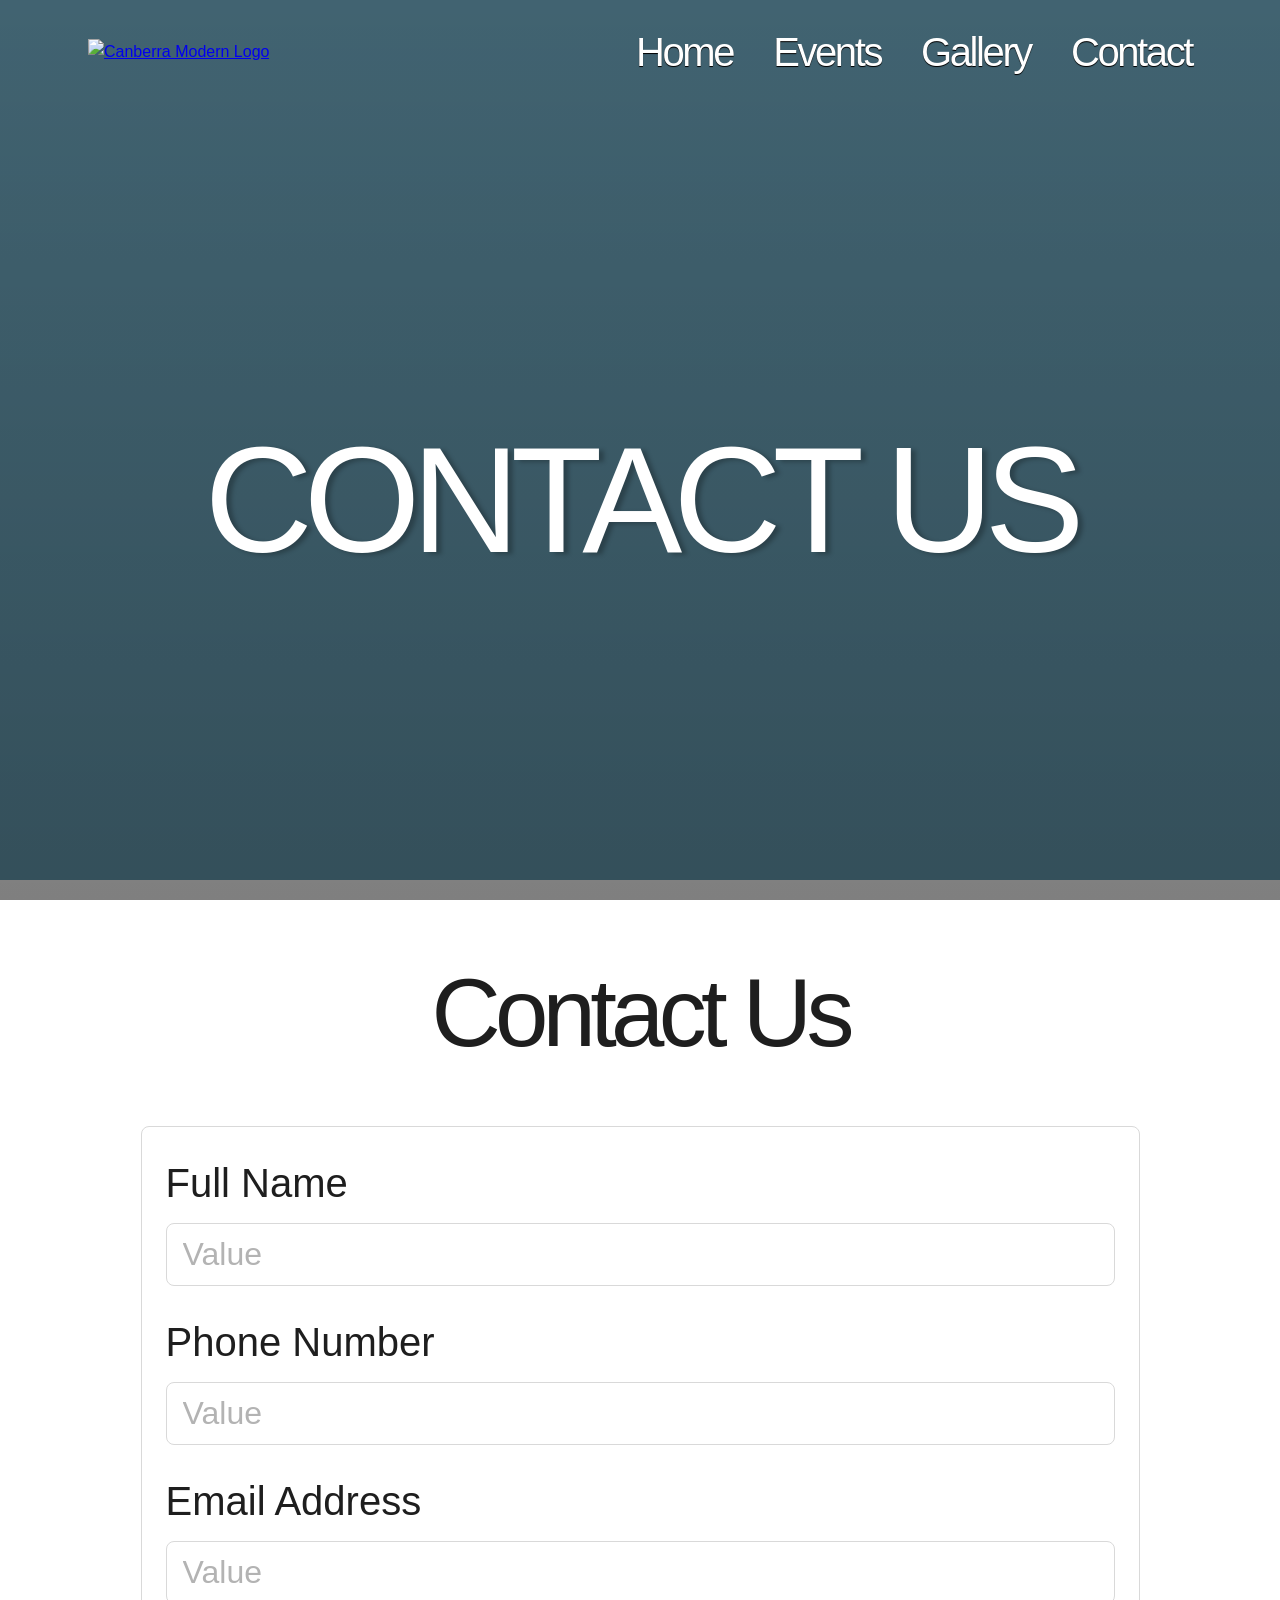
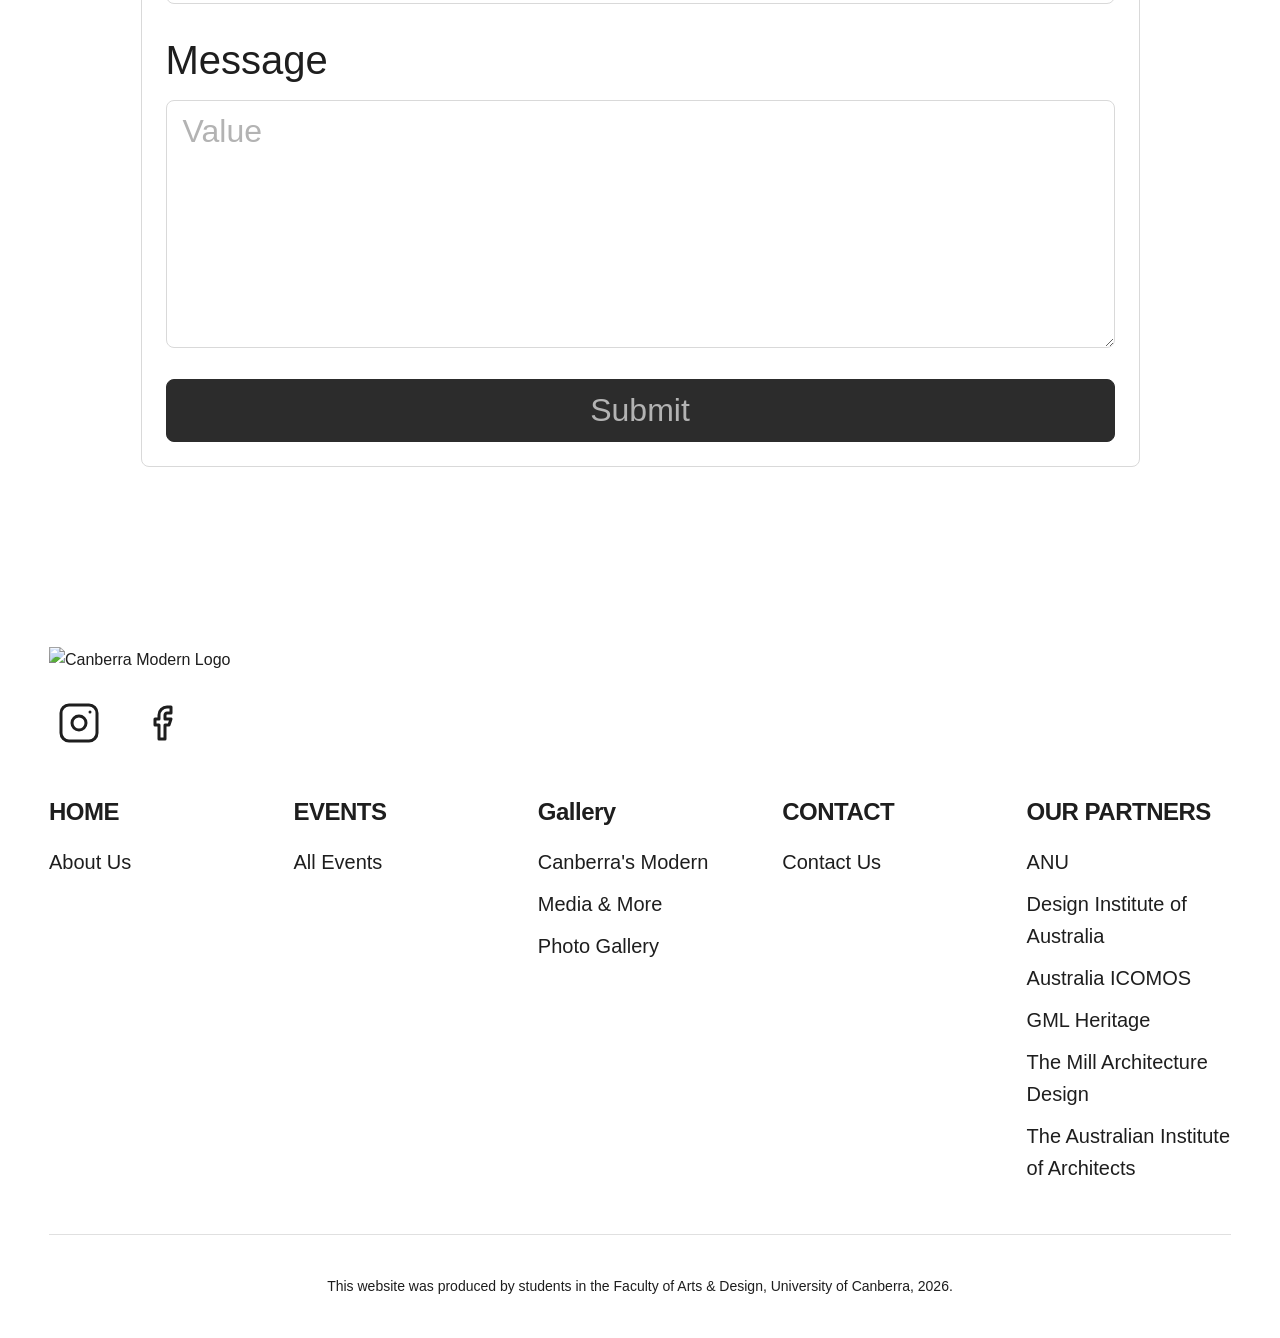
==== contact.html @ 2bf3761a "Update Canberra Modern" ====
<!DOCTYPE html>
<html lang="en">
<head>
    <meta charset="UTF-8">
    <meta name="viewport" content="width=device-width, initial-scale=1.0">
    <title>Contact Us - Canberra Modern</title>
    <link rel="stylesheet" href="contact-styles.css">
</head>
<body>
    <header>
    <a href="index.html">
    <img src="file:///Users/danicawidjaja/Desktop/University/logo.png" alt="Canberra Modern Logo">
</a>
<nav> 
    <ul>
        <li><a href="index.html">Home</a></li>
        <li><a href="events.html">Events</a></li>
        <li><a href="gallery.html">Gallery</a></li>
        <li><a href="contact.html">Contact</a></li>
    </ul>
</nav>
    </header>

    <section class="hero">
        <h1>CONTACT US</h1>
    </section>

    <section class="contact-section">
        <h1 class="section-title">Contact Us</h1>

        <form action="/submit-registration" method="post">
            <div class="form-group">
                <label for="fullname">Full Name</label>
                <input type="text" id="fullname" name="fullname" placeholder="Value" required>
            </div>

            <div class="form-group">
                <label for="phone">Phone Number</label>
                <input type="tel" id="phone" name="phone" placeholder="Value" required>
            </div>

            <div class="form-group">
                <label for="email">Email Address</label>
                <input type="email" id="email" name="email" placeholder="Value" required>
            </div>

            <div class="form-group">
                <label for="message">Message</label>
                <textarea id="message" name="message" rows="6" placeholder="Value" required></textarea>
            </div>

            <button type="submit">Submit</button>
        </form>
    </section>

    <footer>
        <div class="footer-logo">
            <img src="logo.png" alt="Canberra Modern Logo">
        </div>

        <div class="social-icons">
            <a href="https://www.instagram.com/canberra_modern/" target="_blank" aria-label="Instagram">
                <svg width="48" height="48" viewBox="0 0 48 48" fill="none">
                    <path d="M34 6H14C9.58172 6 6 9.58172 6 14V34C6 38.4183 9.58172 42 14 42H34C38.4183 42 42 38.4183 42 34V14C42 9.58172 38.4183 6 34 6Z" stroke="#1E1E1E" stroke-width="3" stroke-linecap="round" stroke-linejoin="round"/>
                    <path d="M24 31C27.866 31 31 27.866 31 24C31 20.134 27.866 17 24 17C20.134 17 17 20.134 17 24C17 27.866 20.134 31 24 31Z" stroke="#1E1E1E" stroke-width="3" stroke-linecap="round" stroke-linejoin="round"/>
                    <circle cx="35" cy="13" r="1.5" fill="#1E1E1E"/>
                </svg>
            </a>
            <a href="https://www.facebook.com/canberramodern/" target="_blank" aria-label="Facebook">
                <svg width="48" height="48" viewBox="0 0 48 48" fill="none">
                    <path d="M36 8H32C29.8783 8 27.8434 8.84285 26.3431 10.3431C24.8429 11.8434 24 13.8783 24 16V20H20V26H24V40H30V26H34L36 20H30V16C30 15.4696 30.2107 14.9609 30.5858 14.5858C30.9609 14.2107 31.4696 14 32 14H36V8Z" stroke="#1E1E1E" stroke-width="3" stroke-linecap="round" stroke-linejoin="round"/>
                </svg>
            </a>
        </div>

        <div class="footer-links">
            <section>
                <h3>HOME</h3>
                <a href="#about-us">About Us</a>
            </section>

            <section>
                <h3>EVENTS</h3>
                <a href="#all-events">All Events</a>
            </section>

         <section>
    <h3>Gallery</h3>
    <a href="gallery.html#canberra-modern">Canberra's Modern</a>
    <a href="gallery.html#media-more">Media & More</a>
    <a href="gallery.html#photo-gallery">Photo Gallery</a>
</section>
            <section>
                <h3>CONTACT</h3>
                <a href="#contact-us">Contact Us</a>
            </section>

            <section>
                <h3>OUR PARTNERS</h3>
                <a href="https://unihouse.anu.edu.au/" target="_blank">ANU</a>
                <a href="https://www.design.org.au/" target="_blank">Design Institute of Australia</a>
                <a href="https://australia.icomos.org/" target="_blank">Australia ICOMOS</a>
                <a href="https://gml.com.au/" target="_blank">GML Heritage</a>
                <a href="https://www.themilldesign.com.au/" target="_blank">The Mill Architecture Design</a>
                <a href="https://www.architecture.com.au/act-chapter" target="_blank">The Australian Institute of Architects</a>
            </section>
        </div>

        <p class="copyright">This website was produced by students in the Faculty of Arts & Design, University of Canberra, 2026.</p>
    </footer>
</body>
</html>
---- contact-styles.css ----
/* Reset and Base Styles */
* {
    margin: 0;
    padding: 0;
    box-sizing: border-box;
}

html {
    scroll-behavior: smooth;
}

body {
    font-family: -apple-system, BlinkMacSystemFont, 'Segoe UI', Roboto, 'Helvetica Neue', Arial, sans-serif;
    background: linear-gradient(180deg, rgba(0,0,0,0.2) 0%, rgba(0,0,0,0.3) 100%), #87CEEB;
    color: #1e1e1e;
    overflow-x: hidden;
    line-height: 1.6;
    min-height: 100vh;
}

/* Header Styling */
header {
    position: fixed;
    top: 0;
    left: 0;
    right: 0;
    z-index: 1000;
    display: flex;
    justify-content: space-between;
    align-items: center;
    padding: 20px 88px;
    background: transparent;
}

header img {
    width: 120px;
    height: 120px;
}

/* Navigation */
nav ul {
    list-style: none;
    display: flex;
    gap: 40px;
    align-items: center;
}

nav li {
    display: inline-block;
}

nav a {
    color: white;
    text-decoration: none;
    font-size: 40px;
    font-weight: 300;
    letter-spacing: -2.4px;
    text-shadow: 0px 1px 0.75px black;
    transition: opacity 0.3s ease;
}

nav a:hover {
    opacity: 0.8;
}

/* Hero Section */
.hero {
    position: relative;
    height: 100vh;
    min-height: 600px;
    background: linear-gradient(180deg, rgba(0,0,0,0.4) 0%, rgba(0,0,0,0.5) 100%),
                url('file:///Users/danicawidjaja/Desktop/University/Front-End%20Web/Site%20photos/events/rs=w_2320.webp') center/cover no-repeat;
    display: flex;
    align-items: center;
    justify-content: center;
    padding-top: 100px;
}

.hero h1 {
    font-size: 150px;
    line-height: 1;
    letter-spacing: -9px;
    color: white;
    text-shadow: 5px 2px 4.2px rgba(0,0,0,0.25);
    font-weight: 500;
    text-align: center;
}

/* Contact Section */
.contact-section {
    background: white;
    padding: 80px 88px 100px;
    margin-top: -20px;
}

.section-title {
    font-size: 96px;
    line-height: 1.1;
    letter-spacing: -5.76px;
    color: #1e1e1e;
    font-weight: 500;
    text-align: center;
    margin-bottom: 60px;
}

/* Form Styling */
form {
    max-width: 999px;
    margin: 0 auto;
    background: white;
    border: 1px solid #d9d9d9;
    border-radius: 8px;
    padding: 24px;
}

.form-group {
    margin-bottom: 24px;
}

.form-group label {
    display: block;
    font-size: 40px;
    font-weight: 300;
    color: #1e1e1e;
    margin-bottom: 8px;
}

.form-group input,
.form-group textarea {
    width: 100%;
    padding: 12px 16px;
    font-size: 32px;
    font-weight: 300;
    color: #1e1e1e;
    background: white;
    border: 1px solid #d9d9d9;
    border-radius: 8px;
    transition: border-color 0.3s ease;
    font-family: inherit;
}

.form-group input::placeholder,
.form-group textarea::placeholder {
    color: #b3b3b3;
}

.form-group input:focus,
.form-group textarea:focus {
    outline: none;
    border-color: #699de1;
}

.form-group textarea {
    resize: vertical;
    min-height: 120px;
}

form button {
    width: 100%;
    padding: 12px;
    font-size: 32px;
    font-weight: 300;
    color: #b3b3b3;
    background: #2c2c2c;
    border: 1px solid #2c2c2c;
    border-radius: 8px;
    cursor: pointer;
    transition: all 0.3s ease;
}

form button:hover {
    background: #1a1a1a;
    color: white;
    transform: translateY(-2px);
    box-shadow: 0 4px 8px rgba(0,0,0,0.2);
}

/* Footer Styling */
footer {
    background: white;
    padding: 80px 49px 40px;
    margin-top: 0;
    position: relative;
}

.footer-logo {
    margin-bottom: 20px;
}

.footer-logo img {
    width: 159px;
    height: auto;
}

.social-icons {
    display: flex;
    gap: 20px;
    margin-bottom: 40px;
}

.social-icons a {
    display: flex;
    align-items: center;
    justify-content: center;
    width: 60px;
    height: 60px;
    transition: opacity 0.3s ease;
}

.social-icons a:hover {
    opacity: 0.7;
}

.footer-links {
    display: grid;
    grid-template-columns: repeat(5, 1fr);
    gap: 40px;
    margin-bottom: 40px;
}

.footer-links section {
    display: flex;
    flex-direction: column;
}

.footer-links h3 {
    font-size: 24px;
    font-weight: 700;
    margin-bottom: 15px;
    color: #1e1e1e;
    letter-spacing: -0.5px;
}

.footer-links a {
    font-size: 20px;
    font-weight: 300;
    color: #1e1e1e;
    text-decoration: none;
    margin-bottom: 10px;
    transition: color 0.3s ease;
    display: inline-block;
}

.footer-links a:hover {
    color: #699de1;
}

.copyright {
    font-size: 14px;
    font-weight: 300;
    text-align: center;
    color: #1e1e1e;
    padding-top: 40px;
    border-top: 1px solid #e0e0e0;
}

/* Responsive Design - Tablet */
@media screen and (max-width: 1200px) {
    header {
        padding: 20px 40px;
    }

    nav a {
        font-size: 32px;
    }

    .hero h1 {
        font-size: 100px;
        letter-spacing: -6px;
    }

    .contact-section {
        padding: 60px 40px 80px;
    }

    .section-title {
        font-size: 70px;
        letter-spacing: -4.2px;
        margin-bottom: 50px;
    }

    .form-group label {
        font-size: 32px;
    }

    .form-group input,
    .form-group textarea {
        font-size: 24px;
    }

    form button {
        font-size: 24px;
    }

    .footer-links {
        grid-template-columns: repeat(3, 1fr);
    }
}

/* Responsive Design - Mobile Landscape */
@media screen and (max-width: 900px) {
    header {
        flex-direction: column;
        position: relative;
        padding: 20px;
        background: rgba(255, 255, 255, 0.95);
    }

    header img {
        width: 120px;
        margin-bottom: 20px;
    }

    nav ul {
        flex-wrap: wrap;
        gap: 20px;
        justify-content: center;
    }

    nav a {
        font-size: 24px;
        color: #1e1e1e;
        text-shadow: none;
    }

    .hero {
        min-height: 500px;
    }

    .hero h1 {
        font-size: 70px;
        letter-spacing: -4px;
        padding: 0 20px;
    }

    .contact-section {
        padding: 50px 20px 60px;
    }

    .section-title {
        font-size: 50px;
        letter-spacing: -3px;
        margin-bottom: 40px;
    }

    form {
        padding: 20px;
    }

    .form-group label {
        font-size: 24px;
    }

    .form-group input,
    .form-group textarea {
        font-size: 18px;
        padding: 10px 14px;
    }

    form button {
        font-size: 20px;
    }

    .footer-links {
        grid-template-columns: repeat(2, 1fr);
        gap: 30px;
    }

    .footer-links h3 {
        font-size: 20px;
    }

    .footer-links a {
        font-size: 16px;
    }
}

/* Responsive Design - Mobile Portrait */
@media screen and (max-width: 600px) {
    header img {
        width: 100px;
    }

    nav ul {
        flex-direction: column;
        gap: 15px;
    }

    nav a {
        font-size: 20px;
    }

    .hero {
        min-height: 400px;
    }

    .hero h1 {
        font-size: 50px;
        letter-spacing: -2px;
    }

    .contact-section {
        padding: 40px 20px 50px;
    }

    .section-title {
        font-size: 40px;
        letter-spacing: -2.4px;
        margin-bottom: 30px;
    }

    form {
        padding: 16px;
    }

    .form-group {
        margin-bottom: 20px;
    }

    .form-group label {
        font-size: 20px;
    }

    .form-group input,
    .form-group textarea {
        font-size: 16px;
        padding: 10px 12px;
    }

    form button {
        font-size: 18px;
    }

    .footer-logo img {
        width: 120px;
    }

    .social-icons a {
        width: 48px;
        height: 48px;
    }

    .social-icons svg {
        width: 36px;
        height: 36px;
    }

    .footer-links {
        grid-template-columns: 1fr;
        gap: 25px;
    }

    .copyright {
        font-size: 12px;
    }
}

/* Extra Small Devices */
@media screen and (max-width: 400px) {
    .hero h1 {
        font-size: 36px;
        letter-spacing: -1.8px;
    }

    .section-title {
        font-size: 32px;
        letter-spacing: -1.92px;
    }

    .form-group label {
        font-size: 18px;
    }

    .form-group input,
    .form-group textarea {
        font-size: 14px;
    }

    form button {
        font-size: 16px;
    }
}
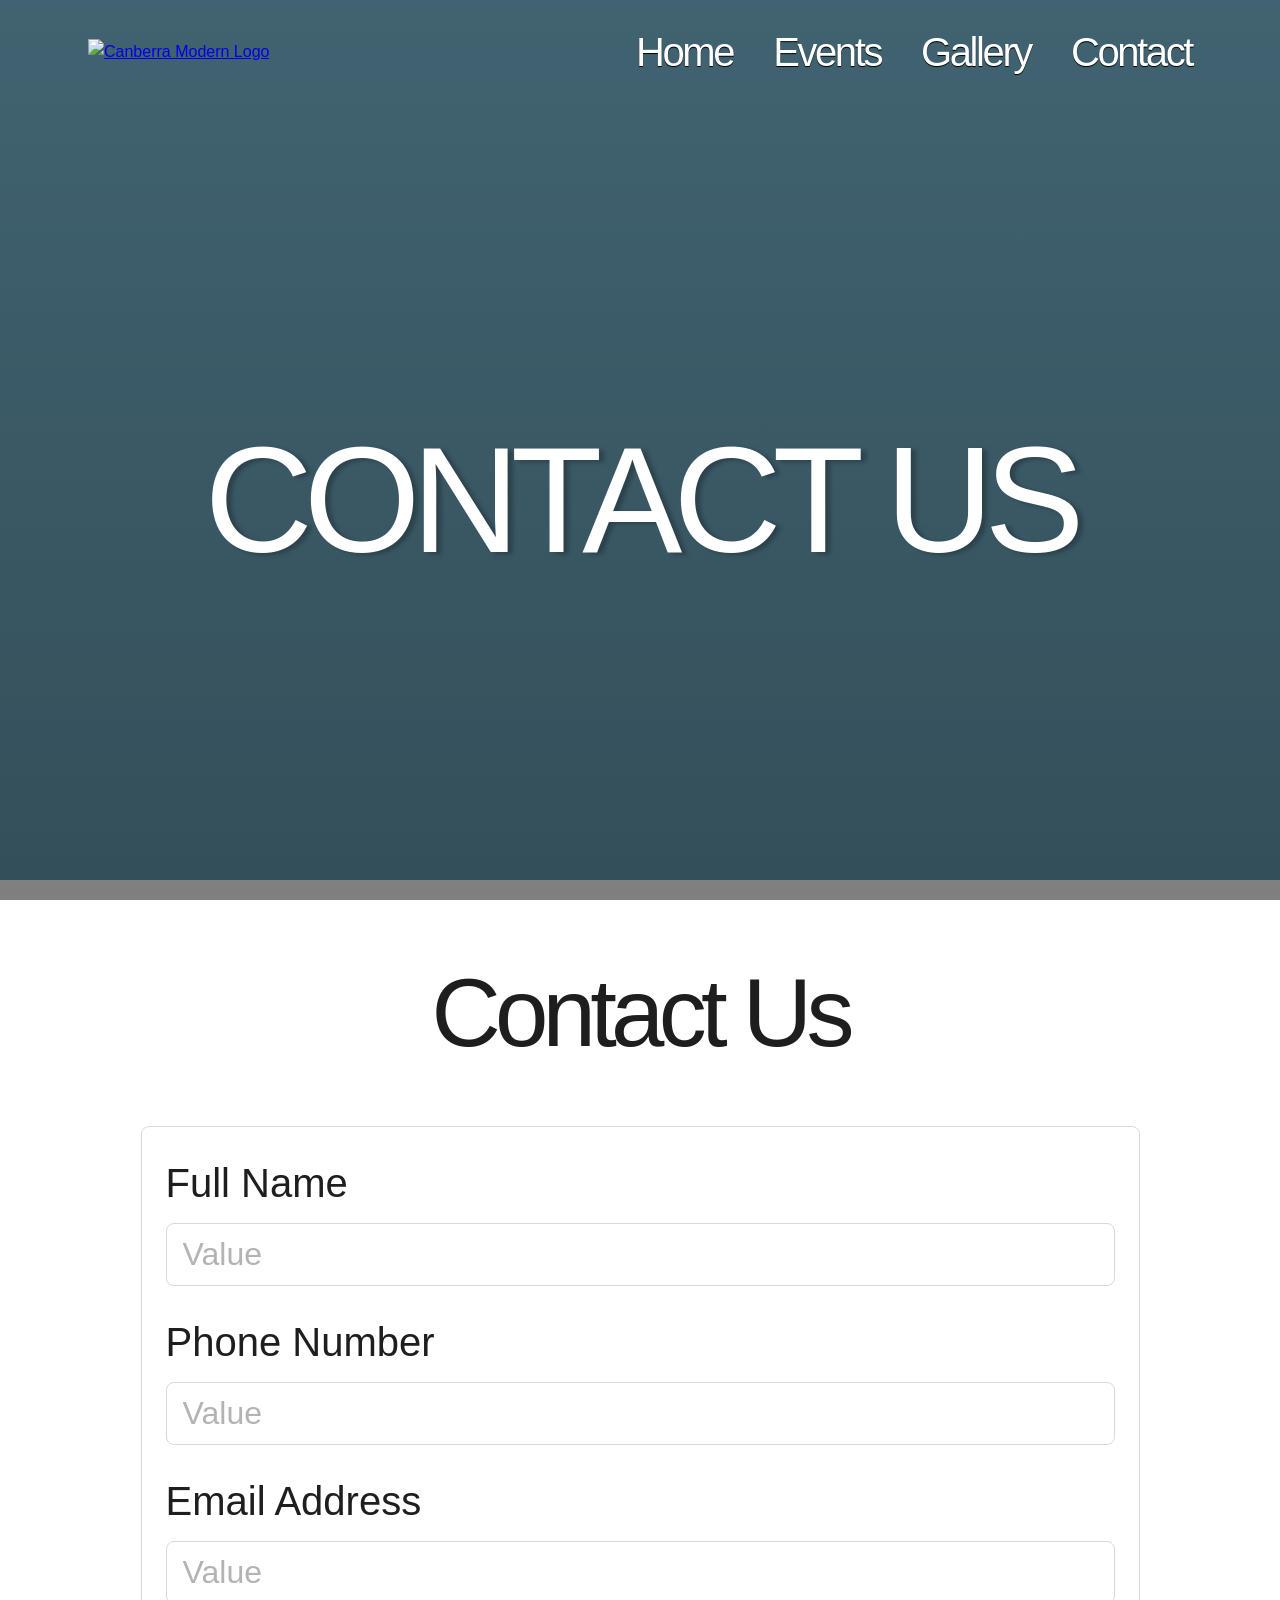
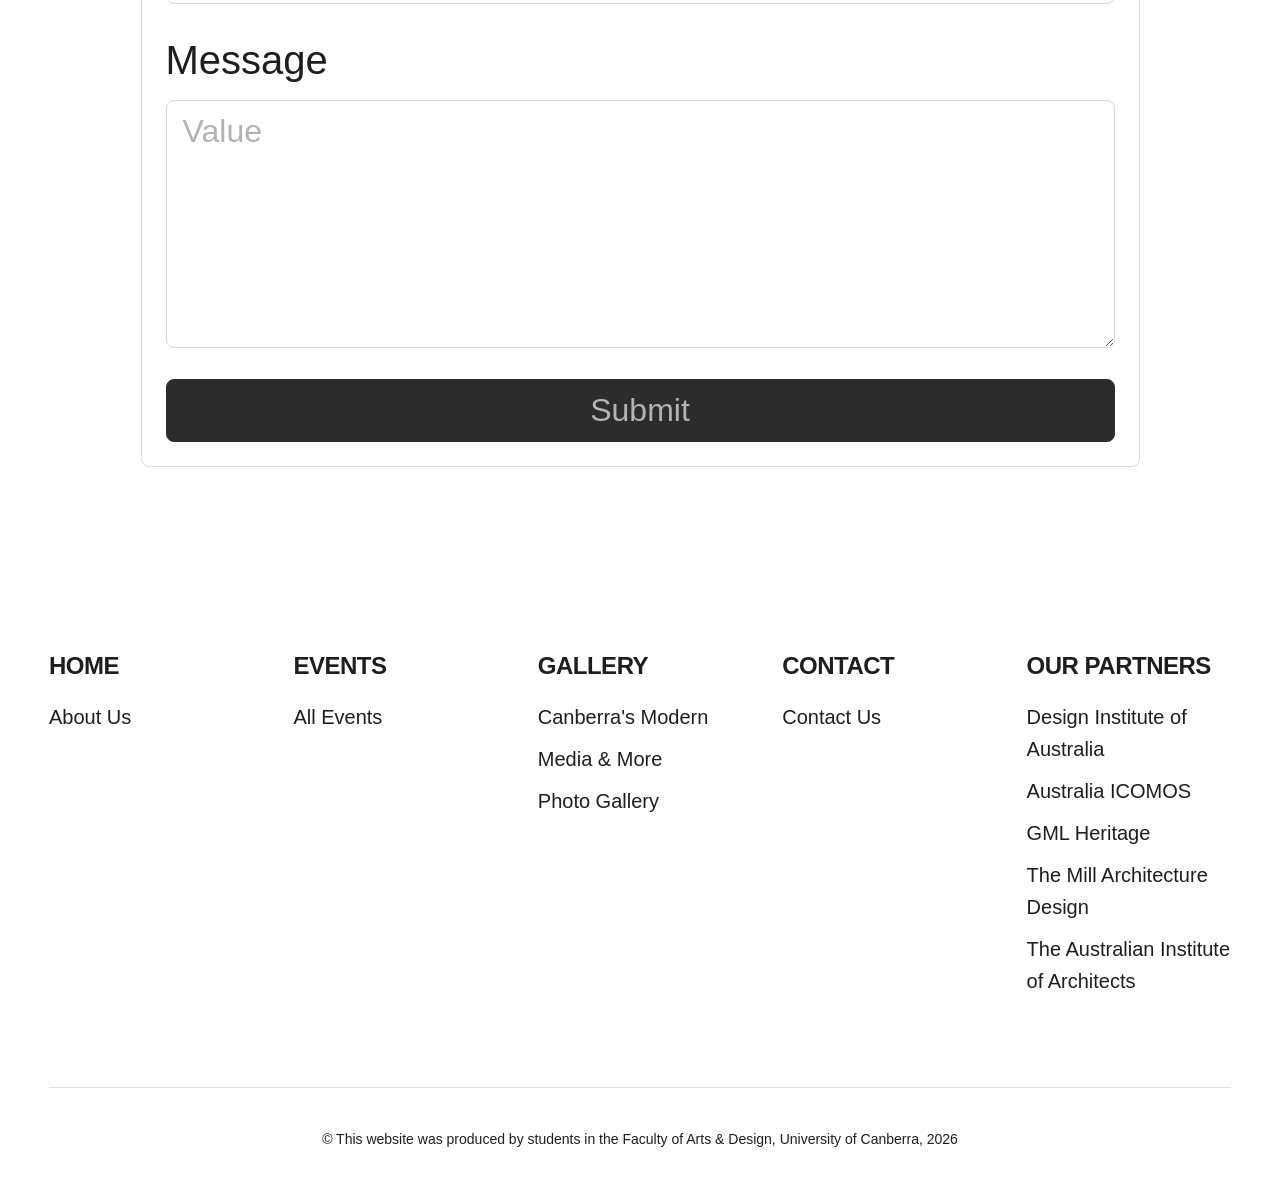
==== commit 49334090: "Editing Code Combining css." ====
--- a/contact.html
+++ b/contact.html
@@ -6,7 +6,7 @@
     <title>Contact Us - Canberra Modern</title>
     <link rel="stylesheet" href="contact-styles.css">
 </head>
-<body>
+<body id="contact">
     <header>
     <a href="index.html">
     <img src="file:///Users/danicawidjaja/Desktop/University/logo.png" alt="Canberra Modern Logo">
@@ -29,7 +29,7 @@
         <h1 class="section-title">Contact Us</h1>
 
         <form action="/submit-registration" method="post">
-            <div class="form-group">
+              <div class="form-group">
                 <label for="fullname">Full Name</label>
                 <input type="text" id="fullname" name="fullname" placeholder="Value" required>
             </div>
@@ -53,60 +53,41 @@
         </form>
     </section>
 
-    <footer>
-        <div class="footer-logo">
-            <img src="logo.png" alt="Canberra Modern Logo">
-        </div>
+         <footer>
+    <section>
+        <h3>HOME</h3>
+        <a href="#about">About Us</a>
+    </section>
 
-        <div class="social-icons">
-            <a href="https://www.instagram.com/canberra_modern/" target="_blank" aria-label="Instagram">
-                <svg width="48" height="48" viewBox="0 0 48 48" fill="none">
-                    <path d="M34 6H14C9.58172 6 6 9.58172 6 14V34C6 38.4183 9.58172 42 14 42H34C38.4183 42 42 38.4183 42 34V14C42 9.58172 38.4183 6 34 6Z" stroke="#1E1E1E" stroke-width="3" stroke-linecap="round" stroke-linejoin="round"/>
-                    <path d="M24 31C27.866 31 31 27.866 31 24C31 20.134 27.866 17 24 17C20.134 17 17 20.134 17 24C17 27.866 20.134 31 24 31Z" stroke="#1E1E1E" stroke-width="3" stroke-linecap="round" stroke-linejoin="round"/>
-                    <circle cx="35" cy="13" r="1.5" fill="#1E1E1E"/>
-                </svg>
-            </a>
-            <a href="https://www.facebook.com/canberramodern/" target="_blank" aria-label="Facebook">
-                <svg width="48" height="48" viewBox="0 0 48 48" fill="none">
-                    <path d="M36 8H32C29.8783 8 27.8434 8.84285 26.3431 10.3431C24.8429 11.8434 24 13.8783 24 16V20H20V26H24V40H30V26H34L36 20H30V16C30 15.4696 30.2107 14.9609 30.5858 14.5858C30.9609 14.2107 31.4696 14 32 14H36V8Z" stroke="#1E1E1E" stroke-width="3" stroke-linecap="round" stroke-linejoin="round"/>
-                </svg>
-            </a>
-        </div>
+    <section>
+        <h3>EVENTS</h3>
+        <a href="events.html">All Events</a>
+    </section>
 
-        <div class="footer-links">
-            <section>
-                <h3>HOME</h3>
-                <a href="#about-us">About Us</a>
-            </section>
-
-            <section>
-                <h3>EVENTS</h3>
-                <a href="#all-events">All Events</a>
-            </section>
-
-         <section>
-    <h3>Gallery</h3>
+<section>
+    <h3>GALLERY</h3>
     <a href="gallery.html#canberra-modern">Canberra's Modern</a>
     <a href="gallery.html#media-more">Media & More</a>
     <a href="gallery.html#photo-gallery">Photo Gallery</a>
 </section>
-            <section>
-                <h3>CONTACT</h3>
-                <a href="#contact-us">Contact Us</a>
-            </section>
 
-            <section>
-                <h3>OUR PARTNERS</h3>
-                <a href="https://unihouse.anu.edu.au/" target="_blank">ANU</a>
-                <a href="https://www.design.org.au/" target="_blank">Design Institute of Australia</a>
-                <a href="https://australia.icomos.org/" target="_blank">Australia ICOMOS</a>
-                <a href="https://gml.com.au/" target="_blank">GML Heritage</a>
-                <a href="https://www.themilldesign.com.au/" target="_blank">The Mill Architecture Design</a>
-                <a href="https://www.architecture.com.au/act-chapter" target="_blank">The Australian Institute of Architects</a>
-            </section>
-        </div>
 
-        <p class="copyright">This website was produced by students in the Faculty of Arts & Design, University of Canberra, 2026.</p>
+<section>
+    <h3>CONTACT</h3>
+    <a href="contact.html">Contact Us</a>
+</section>
+
+        <section>
+            <h3>OUR PARTNERS</h3>
+            <a href="https://www.design.org.au/" target="_blank">Design Institute of Australia</a>
+            <a href="https://australia.icomos.org/" target="_blank">Australia ICOMOS</a>
+            <a href="https://gml.com.au/" target="_blank">GML Heritage</a>
+            <a href="https://www.themilldesign.com.au/" target="_blank">The Mill Architecture Design</a>
+            <a href="https://www.architecture.com.au/act-chapter" target="_blank">The Australian Institute of Architects</a>
+        </section>
+        
+
+        <p>&copy; This website was produced by students in the Faculty of Arts & Design, University of Canberra, 2026</p>
     </footer>
 </body>
 </html>
--- a/contact-styles.css
+++ b/contact-styles.css
@@ -180,50 +180,18 @@
     background: white;
     padding: 80px 49px 40px;
     margin-top: 0;
-    position: relative;
-}
-
-.footer-logo {
-    margin-bottom: 20px;
-}
-
-.footer-logo img {
-    width: 159px;
-    height: auto;
-}
-
-.social-icons {
-    display: flex;
-    gap: 20px;
-    margin-bottom: 40px;
-}
-
-.social-icons a {
-    display: flex;
-    align-items: center;
-    justify-content: center;
-    width: 60px;
-    height: 60px;
-    transition: opacity 0.3s ease;
-}
-
-.social-icons a:hover {
-    opacity: 0.7;
-}
-
-.footer-links {
     display: grid;
     grid-template-columns: repeat(5, 1fr);
     gap: 40px;
-    margin-bottom: 40px;
-}
-
-.footer-links section {
+    position: relative;
+}
+
+footer section {
     display: flex;
     flex-direction: column;
 }
 
-.footer-links h3 {
+footer h3 {
     font-size: 24px;
     font-weight: 700;
     margin-bottom: 15px;
@@ -231,7 +199,7 @@
     letter-spacing: -0.5px;
 }
 
-.footer-links a {
+footer a {
     font-size: 20px;
     font-weight: 300;
     color: #1e1e1e;
@@ -241,61 +209,22 @@
     display: inline-block;
 }
 
-.footer-links a:hover {
+footer a:hover {
     color: #699de1;
 }
 
-.copyright {
+footer > p {
+    grid-column: 1 / -1;
     font-size: 14px;
     font-weight: 300;
     text-align: center;
     color: #1e1e1e;
+    margin-top: 40px;
     padding-top: 40px;
     border-top: 1px solid #e0e0e0;
 }
 
-/* Responsive Design - Tablet */
-@media screen and (max-width: 1200px) {
-    header {
-        padding: 20px 40px;
-    }
-
-    nav a {
-        font-size: 32px;
-    }
-
-    .hero h1 {
-        font-size: 100px;
-        letter-spacing: -6px;
-    }
-
-    .contact-section {
-        padding: 60px 40px 80px;
-    }
-
-    .section-title {
-        font-size: 70px;
-        letter-spacing: -4.2px;
-        margin-bottom: 50px;
-    }
-
-    .form-group label {
-        font-size: 32px;
-    }
-
-    .form-group input,
-    .form-group textarea {
-        font-size: 24px;
-    }
-
-    form button {
-        font-size: 24px;
-    }
-
-    .footer-links {
-        grid-template-columns: repeat(3, 1fr);
-    }
-}
+
 
 /* Responsive Design - Mobile Landscape */
 @media screen and (max-width: 900px) {
@@ -324,53 +253,77 @@
     }
 
     .hero {
-        min-height: 500px;
+        padding: 0 20px;
+        min-height: 80vh;
     }
 
     .hero h1 {
         font-size: 70px;
         letter-spacing: -4px;
-        padding: 0 20px;
-    }
-
-    .contact-section {
-        padding: 50px 20px 60px;
-    }
-
-    .section-title {
-        font-size: 50px;
+    }
+
+    .whats-on-button {
+        font-size: 16px;
+        padding: 8px 20px;
+    }
+
+    .about-section {
+        padding: 50px 20px;
+    }
+
+    .about-section h1 {
+        font-size: 60px;
         letter-spacing: -3px;
         margin-bottom: 40px;
     }
 
-    form {
-        padding: 20px;
-    }
-
-    .form-group label {
-        font-size: 24px;
-    }
-
-    .form-group input,
-    .form-group textarea {
+    .about-section p {
         font-size: 18px;
-        padding: 10px 14px;
-    }
-
-    form button {
+    }
+
+    .info-section {
+        padding: 50px 20px 60px;
+    }
+
+    .info-block {
+        grid-template-columns: 1fr;
+        gap: 40px;
+        margin-bottom: 60px;
+    }
+
+    .info-block.reverse {
+        direction: ltr;
+    }
+
+    .info-content h2 {
+        font-size: 28px;
+        margin-bottom: 30px;
+    }
+
+    .info-content h2::before {
+        width: 150px;
+        margin-bottom: 20px;
+    }
+
+    .info-block.reverse .info-content h2::before {
+        width: 200px;
+    }
+
+    .info-content p {
+        font-size: 18px;
+    }
+
+    footer {
+        grid-template-columns: 1fr;
+        gap: 30px;
+        padding: 40px 20px;
+    }
+
+    footer h3 {
         font-size: 20px;
     }
 
-    .footer-links {
-        grid-template-columns: repeat(2, 1fr);
-        gap: 30px;
-    }
-
-    .footer-links h3 {
-        font-size: 20px;
-    }
-
-    .footer-links a {
+    footer a {
         font-size: 16px;
     }
 }
@@ -390,67 +343,60 @@
         font-size: 20px;
     }
 
-    .hero {
-        min-height: 400px;
-    }
-
     .hero h1 {
         font-size: 50px;
         letter-spacing: -2px;
     }
 
-    .contact-section {
+    .whats-on-button {
+        font-size: 14px;
+        padding: 6px 16px;
+        border: 8px solid #699de1;
+    }
+
+    .about-section {
+        padding: 40px 20px;
+    }
+
+    .about-section h1 {
+        font-size: 40px;
+        letter-spacing: -2px;
+        margin-bottom: 30px;
+    }
+
+    .about-section p {
+        font-size: 16px;
+    }
+
+    .info-section {
         padding: 40px 20px 50px;
     }
 
-    .section-title {
-        font-size: 40px;
-        letter-spacing: -2.4px;
-        margin-bottom: 30px;
-    }
-
-    form {
-        padding: 16px;
-    }
-
-    .form-group {
+    .info-block {
+        gap: 30px;
+        margin-bottom: 50px;
+    }
+
+    .info-content h2 {
+        font-size: 24px;
         margin-bottom: 20px;
     }
 
-    .form-group label {
-        font-size: 20px;
-    }
-
-    .form-group input,
-    .form-group textarea {
+    .info-content h2::before {
+        width: 100px;
+        height: 12px;
+    }
+
+    .info-block.reverse .info-content h2::before {
+        width: 150px;
+    }
+
+    .info-content p {
         font-size: 16px;
-        padding: 10px 12px;
-    }
-
-    form button {
-        font-size: 18px;
-    }
-
-    .footer-logo img {
-        width: 120px;
-    }
-
-    .social-icons a {
-        width: 48px;
-        height: 48px;
-    }
-
-    .social-icons svg {
-        width: 36px;
-        height: 36px;
-    }
-
-    .footer-links {
-        grid-template-columns: 1fr;
-        gap: 25px;
-    }
-
-    .copyright {
+        margin-bottom: 15px;
+    }
+
+    footer > p {
         font-size: 12px;
     }
 }
@@ -459,24 +405,18 @@
 @media screen and (max-width: 400px) {
     .hero h1 {
         font-size: 36px;
-        letter-spacing: -1.8px;
-    }
-
-    .section-title {
+    }
+
+    .about-section h1 {
         font-size: 32px;
-        letter-spacing: -1.92px;
-    }
-
-    .form-group label {
-        font-size: 18px;
-    }
-
-    .form-group input,
-    .form-group textarea {
+    }
+
+    .info-content h2 {
+        font-size: 20px;
+    }
+
+    .about-section p,
+    .info-content p {
         font-size: 14px;
     }
-
-    form button {
-        font-size: 16px;
-    }
-}+}
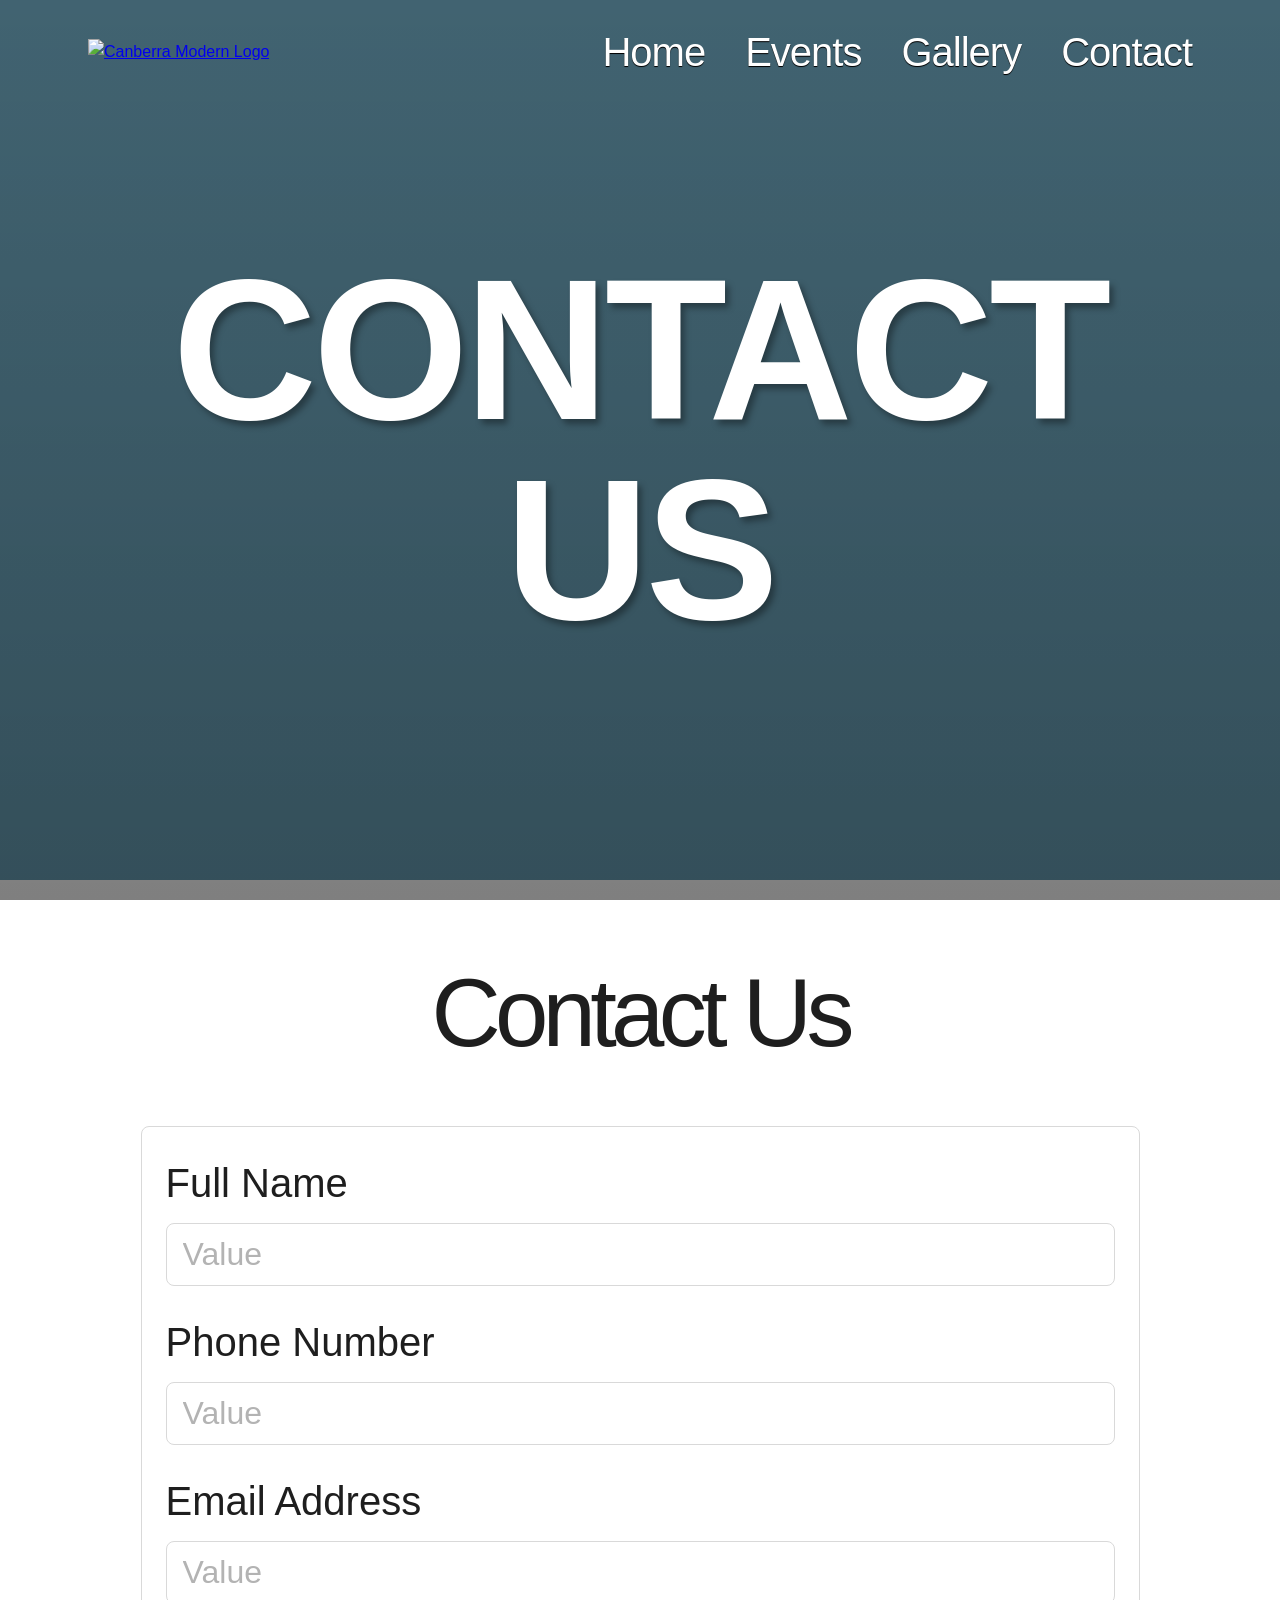
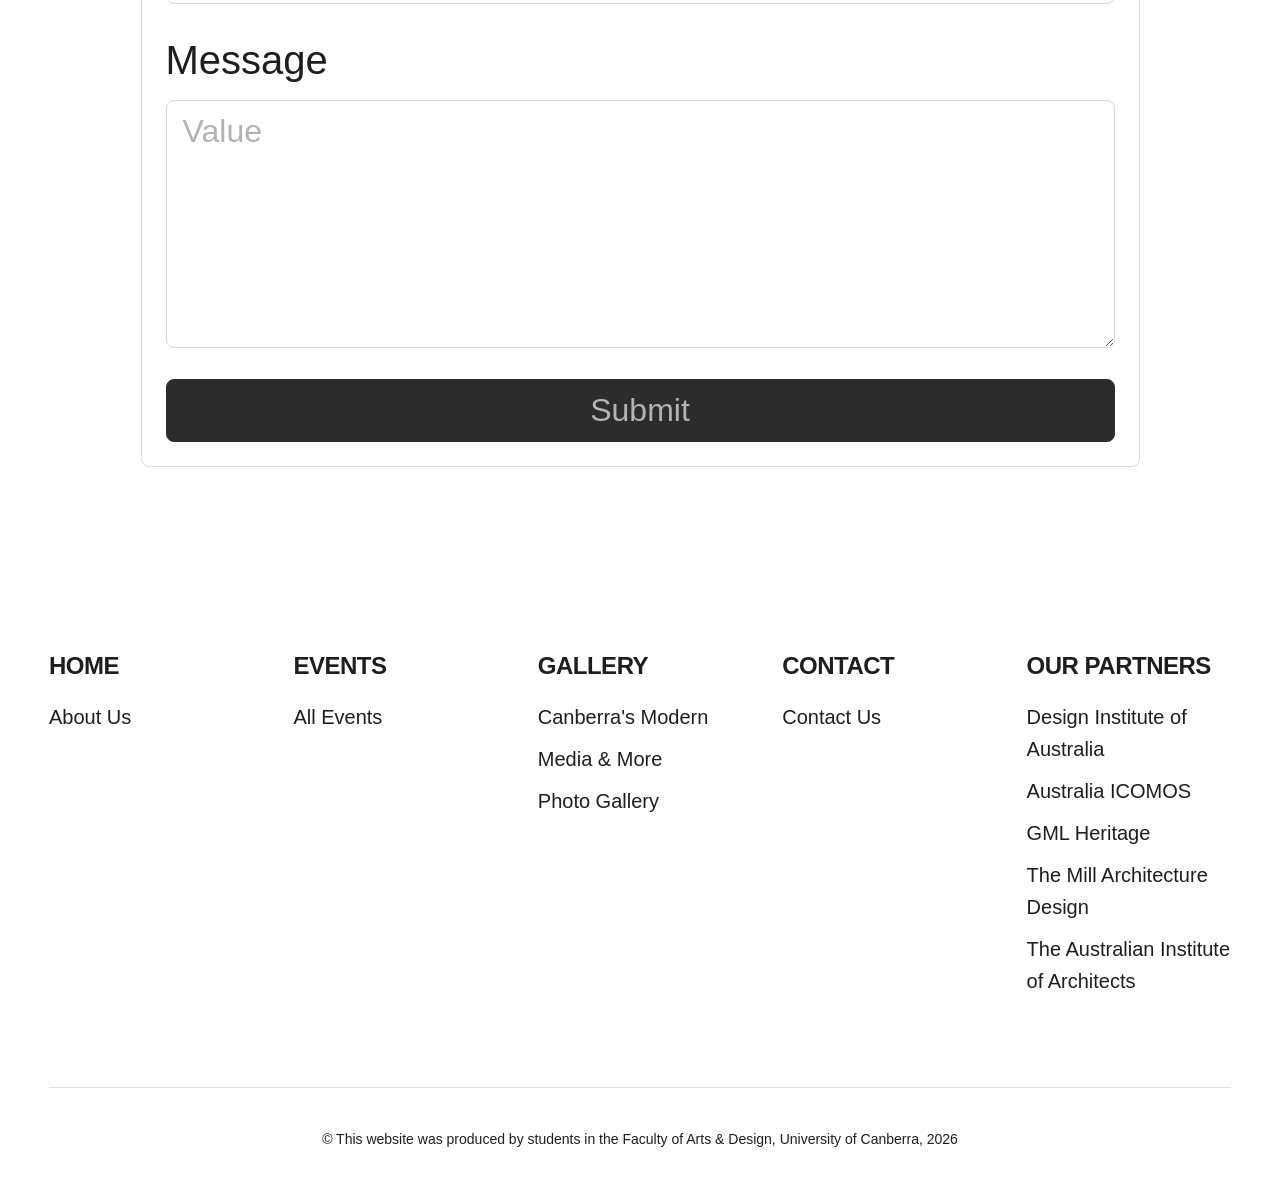
==== commit 86dd8d49: "Fixing Navigation Bar" ====
--- a/contact.html
+++ b/contact.html
@@ -4,7 +4,8 @@
     <meta charset="UTF-8">
     <meta name="viewport" content="width=device-width, initial-scale=1.0">
     <title>Contact Us - Canberra Modern</title>
-    <link rel="stylesheet" href="contact-styles.css">
+    <link rel="stylesheet" href="styles.css?v=2">
+    <link rel="stylesheet" href="https://use.typekit.net/cfw7ahi.css">
 </head>
 <body id="contact">
     <header>
--- a/styles.css
+++ b/styles.css
@@ -0,0 +1,1194 @@
+* {
+    margin: 0;
+    padding: 0;
+    box-sizing: border-box;
+}
+
+html {
+    scroll-behavior: smooth;
+}
+
+body {
+    font-family: -apple-system, BlinkMacSystemFont, 'Segoe UI', Roboto, 'Helvetica Neue', Arial, sans-serif;
+    background: linear-gradient(180deg, rgba(0,0,0,0.2) 0%, rgba(0,0,0,0.3) 100%), #87CEEB;
+    color: #1e1e1e;
+    overflow-x: hidden;
+    line-height: 1.6;
+    min-height: 100vh;
+}
+
+/* Header Styling */
+header {
+    position: absolute;
+    top: 0;
+    left: 0;
+    right: 0;
+    z-index: 1000;
+    display: flex;
+    justify-content: space-between;
+    align-items: center;
+    padding: 20px 88px;
+    background: transparent;
+}
+
+header img {
+    width: 120px;
+    height: 120px;
+}
+
+/* Navigation */
+nav ul {
+    list-style: none;
+    display: flex;
+    gap: 40px;
+    align-items: center;
+}
+
+nav li {
+    display: inline-block;
+}
+
+nav a {
+    color: white;
+    text-decoration: none;
+    font-size: 40px;
+    font-weight: 300;
+    letter-spacing: -1px;
+    text-shadow: 0px 1px 0.75px black;
+    transition: opacity 0.3s ease;
+}
+
+nav a:hover {
+    opacity: 0.5;
+}
+
+/* Hero Section */
+.hero {
+    position: relative;
+    min-height: 100vh;
+    background: linear-gradient(180deg, rgba(0,0,0,0.3) 0%, rgba(0,0,0,0.4) 100%),
+                url('file:///Users/danicawidjaja/Desktop/University/Front-End%20Web/Site%20photos/Untitled-7-04.png') center/cover no-repeat;
+    display: flex;
+    flex-direction: column;
+    align-items: center;
+    justify-content: center;
+    padding: 0 88px;
+}
+
+#home .hero {
+    background: linear-gradient(180deg, rgba(0,0,0,0.3) 0%, rgba(0,0,0,0.4) 100%),
+                url('file:///Users/danicawidjaja/Desktop/University/Front-End%20Web/Site%20photos/Untitled-7-04.png') center/cover no-repeat;
+}
+
+#events .hero {
+    background: linear-gradient(180deg, rgba(0,0,0,0.3) 0%, rgba(0,0,0,0.4) 100%),
+                url('file:///Users/danicawidjaja/Desktop/University/Front-End%20Web/Site%20photos/events/events.webp') center/cover no-repeat;
+}
+
+#gallery .hero {
+    background: linear-gradient(180deg, rgba(0,0,0,0.3) 0%, rgba(0,0,0,0.4) 100%),
+                url('file:///Users/danicawidjaja/Desktop/University/Front-End%20Web/Site%20photos/rs=w_2320,h_1547.webp') center/cover no-repeat;
+}
+
+#contact .hero {
+    background: linear-gradient(180deg, rgba(0,0,0,0.4) 0%, rgba(0,0,0,0.5) 100%),
+                url('file:///Users/danicawidjaja/Desktop/University/Front-End%20Web/Site%20photos/events/rs=w_2320.webp') center/cover no-repeat;
+}
+
+.hero h1 {
+    display: block;
+    white-space: pre-line;
+    overflow-wrap: normal;
+    word-break: normal;
+    margin: 0 auto;
+    font-size: 200px;
+    line-height: 1;
+    letter-spacing: -4px;
+    white-space: normal;
+    overflow-wrap: break-word;
+    word-break: break-word;
+    color: white;
+    text-shadow: 4px 5px 6.2px rgba(0,0,0,0.35);
+    font-weight: 700;
+    text-align: center;
+}
+
+.whats-on-button {
+    display: block;
+    width: fit-content;
+    margin: 15px auto 0;
+    background: #699de1;
+    color: white;
+    font-size: 20px;
+    font-weight: 500;
+    letter-spacing: -1px;
+    text-decoration: none;
+    border: 11px solid #699de1;
+    box-shadow: 4px 5px 3.1px rgba(0,0,0,0.25);
+    transition: all 0.3s ease;
+    text-shadow: none;
+}
+
+.whats-on-button:hover {
+    background: #5a8bc9;
+    border-color: #5a8bc9;
+    transform: translateY(-2px);
+}
+
+/* About Section */
+.about-section {
+    background: white;
+    padding: 80px 117px 80px;
+    text-align: center;
+}
+
+.about-section h1 {
+    font-family: "ivyora-display", serif;
+    font-style: normal;
+    font-size: 150px;
+    line-height: 1;
+    letter-spacing: -9px;
+    color: #1e1e1e;
+    font-weight: 500;
+    margin-bottom: 60px;
+}
+
+.about-section p {
+    font-size: 32px;
+    line-height: 1.15;
+    letter-spacing: -0.96px;
+    max-width: 1149px;
+    margin: 0 auto;
+    color: #1e1e1e;
+}
+
+/* Info Section */
+.info-section {
+    background: white;
+    padding: 80px 117px 100px;
+}
+
+.info-block {
+    display: grid;
+    grid-template-columns: 1fr 1fr;
+    gap: 80px;
+    align-items: start;
+    margin-bottom: 100px;
+}
+
+.info-block.reverse {
+    direction: rtl;
+}
+
+.info-block.reverse > * {
+    direction: ltr;
+}
+
+.info-content h2 {
+    font-size: 40px;
+    line-height: 1.2;
+    letter-spacing: -2.4px;
+    font-weight: 600;
+    margin-bottom: 40px;
+    color: #1e1e1e;
+    position: relative;
+}
+
+.info-content h2::before {
+    content: '';
+    display: block;
+    width: 223px;
+    height: 16px;
+    background: #699de1;
+    margin-bottom: 30px;
+}
+
+.info-block.reverse .info-content h2::before {
+    width: 348px;
+}
+
+.info-content p {
+    font-size: 24px;
+    line-height: 1.15;
+    letter-spacing: -0.72px;
+    color: #1e1e1e;
+    margin-bottom: 20px;
+}
+
+.info-image {
+    position: relative;
+    overflow: hidden;
+}
+
+.info-image img {
+    width: 100%;
+    height: auto;
+    border-radius: 24px;
+    box-shadow: 0px 4px 8px rgba(0,0,0,0.15);
+    transition: transform 0.4s ease;
+}
+
+.info-image img:hover {
+    transform: scale(1.05);
+}
+
+/* Events Section */
+.events-section {
+    background: white;
+    padding: 100px 88px;
+}
+
+.events-grid {
+    max-width: 1440px;
+    margin: 0 auto;
+    display: grid;
+    grid-template-columns: repeat(auto-fit, minmax(320px, 1fr));
+    gap: 80px 60px;
+}
+
+.event-card {
+    display: flex;
+    flex-direction: column;
+    align-items: center;
+    text-align: center;
+    gap: 10px;
+    position: relative;
+}
+
+.event-card img {
+    width: 100%;
+    max-width: 468px;
+    height: 469px;
+    object-fit: cover;
+    border-radius: 37px;
+    box-shadow: 0px 4px 4px 0px rgba(0,0,0,0.25);
+    margin-bottom: 10px;
+}
+
+.event-card h2 {
+    font-size: 36px;
+    line-height: 1.2;
+    letter-spacing: -1.8px;
+    font-weight: 600;
+    color: #1e1e1e;
+    max-width: 433px;
+    margin: 0 auto;
+    white-space: normal;
+    overflow-wrap: break-word;
+    word-break: break-word;
+    padding: 0 12px;
+}
+
+.event-card h3 {
+    font-size: 32px;
+    font-weight: 300;
+    color: #1e1e1e;
+    letter-spacing: -0.5px;
+    margin-bottom: 15px;
+}
+
+.more-info {
+    font-size: 24px;
+    font-weight: 500;
+    letter-spacing: -1.2px;
+    color: #1e1e1e;
+    text-decoration: none;
+    transition: color 0.3s ease;
+}
+
+.more-info:hover {
+    color: #699de1;
+}
+
+#info-popup {
+    position: absolute;
+    display: none;
+    min-width: 520px;
+    max-width: 640px;
+    background: white;
+    border-radius: 18px;
+    box-shadow: 0 18px 40px rgba(0, 0, 0, 0.18);
+    padding: 36px 36px 32px;
+    color: #1e1e1e;
+    font-size: 16px;
+    line-height: 1.6;
+    z-index: 500;
+    transition: opacity 0.2s ease;
+    opacity: 0;
+    outline: none;
+}
+
+#info-popup.visible {
+    display: block;
+    opacity: 1;
+}
+
+#info-popup:focus {
+    outline: none;
+}
+
+/* Booking Section */
+.booking-section {
+    background: white;
+    max-width: 1440px;
+    margin: 0 auto;
+    padding: 60px 72px 120px;
+}
+
+.booking-section h1 {
+    font-size: 150px;
+    line-height: 1;
+    letter-spacing: -9px;
+    font-weight: 500;
+    text-align: center;
+    color: #1e1e1e;
+    margin-bottom: 60px;
+}
+
+.booking-section form {
+    background: white;
+    border: 1px solid #d9d9d9;
+    border-radius: 8px;
+    padding: 24px;
+    max-width: 1295px;
+    margin: 0 auto;
+}
+
+.booking-section .form-group {
+    margin-bottom: 24px;
+}
+
+.booking-section .form-group label {
+    display: block;
+    font-size: 20px;
+    font-weight: 300;
+    color: #1e1e1e;
+    margin-bottom: 8px;
+}
+
+.booking-section .form-group input {
+    width: 100%;
+    padding: 12px 16px;
+    font-size: 20px;
+    font-weight: 300;
+    color: #1e1e1e;
+    background: white;
+    border: 1px solid #d9d9d9;
+    border-radius: 8px;
+    transition: border-color 0.3s ease;
+}
+
+.booking-section .form-group input::placeholder {
+    color: #b3b3b3;
+}
+
+.booking-section .form-group input:focus {
+    outline: none;
+    border-color: #699de1;
+}
+
+.booking-section form button {
+    width: 100%;
+    padding: 12px;
+    font-size: 24px;
+    font-weight: 300;
+    color: #f5f5f5;
+    background: #2c2c2c;
+    border: 1px solid #2c2c2c;
+    border-radius: 8px;
+    cursor: pointer;
+    transition: all 0.3s ease;
+}
+
+.booking-section form button:hover {
+    background: #1a1a1a;
+    transform: translateY(-2px);
+    box-shadow: 0 4px 8px rgba(0,0,0,0.2);
+}
+
+/* Gallery Styles */
+.content-section {
+    background: white;
+    padding: 80px 88px 100px;
+    margin-top: -20px;
+}
+
+.section-title {
+    font-size: 120px;
+    line-height: 1.1;
+    letter-spacing: -7.2px;
+    color: #1e1e1e;
+    font-weight: 600;
+    text-align: center;
+    margin-bottom: 20px;
+}
+
+.section-subtitle {
+    font-size: 80px;
+    line-height: 1.1;
+    letter-spacing: -4.8px;
+    color: #1e1e1e;
+    font-weight: 400;
+    text-align: center;
+    margin-bottom: 80px;
+}
+
+.episodes-grid {
+    display: grid;
+    grid-template-columns: repeat(2, 1fr);
+    gap: 80px 100px;
+    max-width: 1400px;
+    margin: 0 auto 100px;
+}
+
+.episode-card {
+    display: flex;
+    flex-direction: column;
+    gap: 20px;
+}
+
+.episode-card img {
+    width: 100%;
+    height: auto;
+    aspect-ratio: 1;
+    object-fit: cover;
+    border-radius: 8px;
+    box-shadow: 0px 4px 8px rgba(0,0,0,0.15);
+}
+
+.episode-card h2 {
+    font-size: 36px;
+    line-height: 1.2;
+    letter-spacing: -1.8px;
+    font-weight: 600;
+    color: #1e1e1e;
+}
+
+.episode-card p {
+    font-size: 20px;
+    line-height: 1.4;
+    letter-spacing: -0.4px;
+    color: #1e1e1e;
+    font-weight: 300;
+}
+
+.bottom-gallery-title {
+    font-size: 120px;
+    line-height: 1;
+    letter-spacing: -7.2px;
+    color: #1e1e1e;
+    font-weight: 600;
+    text-align: center;
+    margin-top: 80px;
+}
+
+/* Contact Section */
+.contact-section {
+    background: white;
+    padding: 80px 88px 100px;
+    margin-top: -20px;
+}
+
+.contact-section .section-title {
+    font-size: 96px;
+    line-height: 1.1;
+    letter-spacing: -5.76px;
+    color: #1e1e1e;
+    font-weight: 500;
+    text-align: center;
+    margin-bottom: 60px;
+}
+
+.contact-section form {
+    max-width: 999px;
+    margin: 0 auto;
+    background: white;
+    border: 1px solid #d9d9d9;
+    border-radius: 8px;
+    padding: 24px;
+}
+
+.contact-section .form-group {
+    margin-bottom: 24px;
+}
+
+.contact-section .form-group label {
+    display: block;
+    font-size: 40px;
+    font-weight: 300;
+    color: #1e1e1e;
+    margin-bottom: 8px;
+}
+
+.contact-section .form-group input,
+.contact-section .form-group textarea {
+    width: 100%;
+    padding: 12px 16px;
+    font-size: 32px;
+    font-weight: 300;
+    color: #1e1e1e;
+    background: white;
+    border: 1px solid #d9d9d9;
+    border-radius: 8px;
+    transition: border-color 0.3s ease;
+    font-family: inherit;
+}
+
+.contact-section .form-group input::placeholder,
+.contact-section .form-group textarea::placeholder {
+    color: #b3b3b3;
+}
+
+.contact-section .form-group input:focus,
+.contact-section .form-group textarea:focus {
+    outline: none;
+    border-color: #699de1;
+}
+
+.contact-section .form-group textarea {
+    resize: vertical;
+    min-height: 120px;
+}
+
+.contact-section form button {
+    width: 100%;
+    padding: 12px;
+    font-size: 32px;
+    font-weight: 300;
+    color: #b3b3b3;
+    background: #2c2c2c;
+    border: 1px solid #2c2c2c;
+    border-radius: 8px;
+    cursor: pointer;
+    transition: all 0.3s ease;
+}
+
+.contact-section form button:hover {
+    background: #1a1a1a;
+    color: white;
+    transform: translateY(-2px);
+    box-shadow: 0 4px 8px rgba(0,0,0,0.2);
+}
+
+/* Footer Styling */
+footer {
+    background: white;
+    padding: 80px 49px 40px;
+    margin-top: 0;
+    display: grid;
+    grid-template-columns: repeat(5, 1fr);
+    gap: 40px;
+    position: relative;
+}
+
+footer section {
+    display: flex;
+    flex-direction: column;
+}
+
+footer h3 {
+    font-size: 24px;
+    font-weight: 700;
+    margin-bottom: 15px;
+    color: #1e1e1e;
+    letter-spacing: -0.5px;
+}
+
+footer a {
+    font-size: 20px;
+    font-weight: 300;
+    color: #1e1e1e;
+    text-decoration: none;
+    margin-bottom: 10px;
+    transition: color 0.3s ease;
+    display: block;
+}
+
+.social a {
+    display: inline-block;
+}
+
+footer a:hover {
+    color: #699de1;
+}
+
+footer > p {
+    grid-column: 1 / -1;
+    font-size: 14px;
+    font-weight: 300;
+    text-align: center;
+    color: #1e1e1e;
+    margin-top: 40px;
+    padding-top: 40px;
+    border-top: 1px solid #e0e0e0;
+}
+
+.full-span {
+    display: flex;
+    justify-content: space-between;
+    align-items: center;
+    grid-column: 1 / -1;
+}
+
+footer img {
+    width: 80px;
+    height: 80px;
+}
+
+/* Responsive Design */
+@media screen and (max-width: 1200px) {
+    header {
+        padding: 20px 40px;
+    }
+
+    nav a {
+        font-size: 32px;
+    }
+
+    .hero h1 {
+        font-size: 100px;
+        letter-spacing: -6px;
+    }
+
+    .events-section {
+        padding: 80px 40px;
+    }
+
+    .events-grid {
+        gap: 60px 80px;
+    }
+
+    .event-card h2 {
+        font-size: 32px;
+    }
+
+    .event-card h3 {
+        font-size: 24px;
+    }
+
+    .booking-section {
+        padding: 50px 40px 100px;
+    }
+
+    .booking-section h1 {
+        font-size: 100px;
+        letter-spacing: -6px;
+    }
+
+    footer {
+        grid-template-columns: repeat(3, 1fr);
+        padding: 60px 40px 40px;
+    }
+}
+
+@media screen and (max-width: 900px) {
+    header {
+        flex-direction: column;
+        position: absolute;
+        top: 0;
+        left: 0;
+        right: 0;
+        padding: 20px;
+        background: transparent;
+    }
+
+    header img {
+        width: 120px;
+        margin-bottom: 20px;
+    }
+
+    nav ul {
+        flex-wrap: wrap;
+        gap: 20px;
+        justify-content: center;
+    }
+
+    nav a {
+        font-size: 24px;
+        color: white;
+        text-shadow: 0px 1px 0.75px black;
+    }
+
+    .hero {
+        padding: 0 20px;
+        min-height: 80vh;
+    }
+
+    .hero h1 {
+        font-size: 70px;
+        letter-spacing: -4px;
+    }
+
+    .whats-on-button {
+        font-size: 16px;
+        padding: 8px 20px;
+    }
+
+    .about-section {
+        padding: 50px 20px;
+    }
+
+    .about-section h1 {
+        font-size: 60px;
+        letter-spacing: -3px;
+        margin-bottom: 40px;
+    }
+
+    .about-section p {
+        font-size: 18px;
+    }
+
+    .info-section {
+        padding: 50px 20px 60px;
+    }
+
+    .info-block {
+        grid-template-columns: 1fr;
+        gap: 40px;
+        margin-bottom: 60px;
+    }
+
+    .info-block.reverse {
+        direction: ltr;
+    }
+
+    .info-content h2 {
+        font-size: 28px;
+        margin-bottom: 30px;
+    }
+
+    .info-content h2::before {
+        width: 150px;
+        margin-bottom: 20px;
+    }
+
+    .info-block.reverse .info-content h2::before {
+        width: 200px;
+    }
+
+    .info-content p {
+        font-size: 18px;
+    }
+
+    .events-section {
+        padding: 60px 20px;
+    }
+
+    .events-grid {
+        grid-template-columns: 1fr;
+        gap: 60px;
+    }
+
+    .event-card img {
+        height: auto;
+        aspect-ratio: 1;
+    }
+
+    .event-card h2 {
+        font-size: 28px;
+        min-height: auto;
+    }
+
+    .event-card h3 {
+        font-size: 20px;
+    }
+
+    .booking-section {
+        padding: 40px 20px 80px;
+    }
+
+    .booking-section h1 {
+        font-size: 60px;
+        letter-spacing: -3px;
+        margin-bottom: 40px;
+    }
+
+    .booking-section form {
+        padding: 20px;
+    }
+
+    .booking-section .form-group label {
+        font-size: 18px;
+    }
+
+    .booking-section .form-group input {
+        font-size: 16px;
+        padding: 10px 14px;
+    }
+
+    .booking-section form button {
+        font-size: 20px;
+    }
+
+    .content-section {
+        padding: 50px 20px 60px;
+    }
+
+    .section-title {
+        font-size: 60px;
+        letter-spacing: -3.6px;
+        margin-bottom: 15px;
+    }
+
+    .section-subtitle {
+        font-size: 40px;
+        letter-spacing: -2.4px;
+        margin-bottom: 60px;
+    }
+
+    .episodes-grid {
+        grid-template-columns: 1fr;
+        gap: 60px;
+    }
+
+    .episode-card h2 {
+        font-size: 28px;
+    }
+
+    .episode-card p {
+        font-size: 16px;
+    }
+
+    .bottom-gallery-title {
+        font-size: 60px;
+        letter-spacing: -3.6px;
+        margin-top: 60px;
+    }
+
+    .contact-section {
+        padding: 50px 20px 60px;
+    }
+
+    .contact-section .section-title {
+        font-size: 48px;
+        letter-spacing: -2.88px;
+        margin-bottom: 40px;
+    }
+
+    .contact-section form {
+        padding: 20px;
+    }
+
+    .contact-section .form-group label {
+        font-size: 24px;
+    }
+
+    .contact-section .form-group input,
+    .contact-section .form-group textarea {
+        font-size: 20px;
+        padding: 10px 14px;
+    }
+
+    .contact-section form button {
+        font-size: 20px;
+    }
+
+    footer {
+        grid-template-columns: repeat(2, 1fr);
+        gap: 30px;
+        padding: 40px 20px;
+    }
+
+    footer h3 {
+        font-size: 20px;
+    }
+
+    footer a {
+        font-size: 16px;
+    }
+}
+
+@media screen and (max-width: 600px) {
+    header {
+        flex-direction: column;
+        position: absolute;
+        top: 0;
+        left: 0;
+        right: 0;
+        align-items: center;
+        padding: 14px 20px;
+        background: transparent;
+    }
+
+    header img {
+        width: 80px;
+        height: auto;
+        margin-bottom: 12px;
+    }
+
+    nav ul {
+        flex-direction: column;
+        align-items: center;
+        gap: 12px;
+        width: 100%;
+        margin: 0;
+        padding: 0;
+    }
+
+    nav a {
+        font-size: 18px;
+        padding: 8px 0;
+    }
+
+    .hero {
+        padding: 170px 20px 20px;
+        min-height: calc(100vh - 170px);
+    }
+
+    .hero h1 {
+        font-size: 50px;
+        letter-spacing: -2px;
+    }
+
+    .whats-on-button {
+        font-size: 14px;
+        padding: 6px 16px;
+        border: 8px solid #699de1;
+    }
+
+    .about-section {
+        padding: 40px 20px;
+    }
+
+    .about-section h1 {
+        font-size: 40px;
+        letter-spacing: -2px;
+        margin-bottom: 30px;
+    }
+
+    .about-section p {
+        font-size: 16px;
+    }
+
+    .info-section {
+        padding: 40px 20px 50px;
+    }
+
+    .info-block {
+        gap: 30px;
+        margin-bottom: 50px;
+    }
+
+    .info-content h2 {
+        font-size: 24px;
+        margin-bottom: 20px;
+    }
+
+    .info-content h2::before {
+        width: 100px;
+        height: 12px;
+    }
+
+    .info-block.reverse .info-content h2::before {
+        width: 150px;
+    }
+
+    .info-content p {
+        font-size: 16px;
+        margin-bottom: 15px;
+    }
+
+    .events-section {
+        padding: 50px 20px;
+    }
+
+    .events-grid {
+        gap: 50px;
+    }
+
+    .event-card h2 {
+        font-size: 24px;
+    }
+
+    .event-card h3 {
+        font-size: 18px;
+    }
+
+    .more-info {
+        font-size: 20px;
+    }
+
+    .booking-section {
+        padding: 30px 20px 60px;
+    }
+
+    .booking-section h1 {
+        font-size: 40px;
+        letter-spacing: -2px;
+    }
+
+    .booking-section .form-group label {
+        font-size: 16px;
+    }
+
+    .booking-section .form-group input {
+        font-size: 14px;
+    }
+
+    .booking-section form button {
+        font-size: 18px;
+    }
+
+    .content-section {
+        padding: 40px 20px 50px;
+    }
+
+    .section-title {
+        font-size: 44px;
+        letter-spacing: -2.64px;
+    }
+
+    .section-subtitle {
+        font-size: 32px;
+        letter-spacing: -1.92px;
+        margin-bottom: 50px;
+    }
+
+    .episodes-grid {
+        gap: 50px;
+        margin-bottom: 60px;
+    }
+
+    .episode-card h2 {
+        font-size: 24px;
+    }
+
+    .episode-card p {
+        font-size: 15px;
+    }
+
+    .bottom-gallery-title {
+        font-size: 44px;
+        letter-spacing: -2.64px;
+        margin-top: 50px;
+    }
+
+    .contact-section {
+        padding: 40px 20px 50px;
+    }
+
+    .contact-section .section-title {
+        font-size: 36px;
+        letter-spacing: -2.16px;
+        margin-bottom: 30px;
+    }
+
+    .contact-section .form-group label {
+        font-size: 20px;
+    }
+
+    .contact-section .form-group input,
+    .contact-section .form-group textarea {
+        font-size: 16px;
+    }
+
+    .contact-section form button {
+        font-size: 18px;
+    }
+
+    footer {
+        grid-template-columns: 1fr;
+        gap: 30px;
+    }
+
+    footer > p {
+        font-size: 12px;
+    }
+}
+
+@media screen and (max-width: 400px) {
+    .hero h1 {
+        font-size: 36px;
+    }
+
+    .about-section h1 {
+        font-size: 32px;
+    }
+
+    .info-content h2 {
+        font-size: 20px;
+    }
+
+    .about-section p,
+    .info-content p {
+        font-size: 14px;
+    }
+
+    .booking-section h1 {
+        font-size: 32px;
+    }
+
+    .event-card h2 {
+        font-size: 20px;
+    }
+
+    .event-card h3 {
+        font-size: 16px;
+    }
+
+    .section-title {
+        font-size: 36px;
+        letter-spacing: -2.16px;
+    }
+
+    .section-subtitle {
+        font-size: 28px;
+        letter-spacing: -1.68px;
+    }
+
+    .episode-card h2 {
+        font-size: 22px;
+    }
+
+    .episode-card p {
+        font-size: 14px;
+    }
+
+    .bottom-gallery-title {
+        font-size: 36px;
+        letter-spacing: -2.16px;
+    }
+
+    .contact-section .section-title {
+        font-size: 28px;
+        letter-spacing: -1.68px;
+    }
+
+    .contact-section .form-group label {
+        font-size: 16px;
+    }
+
+    .contact-section .form-group input,
+    .contact-section .form-group textarea {
+        font-size: 14px;
+    }
+
+    .contact-section form button {
+        font-size: 16px;
+    }
+}
+
+/* Consistent header and nav overrides for all pages */
+header {
+    display: flex !important;
+    flex-direction: row !important;
+    align-items: center !important;
+    justify-content: space-between !important;
+}
+
+nav a {
+    font-size: 40px !important;
+}
+
+@media screen and (max-width: 900px) {
+    nav a {
+        font-size: 24px !important;
+    }
+}
+
+@media screen and (max-width: 500px) {
+    nav a {
+        font-size: 18px !important;
+    }
+}
+
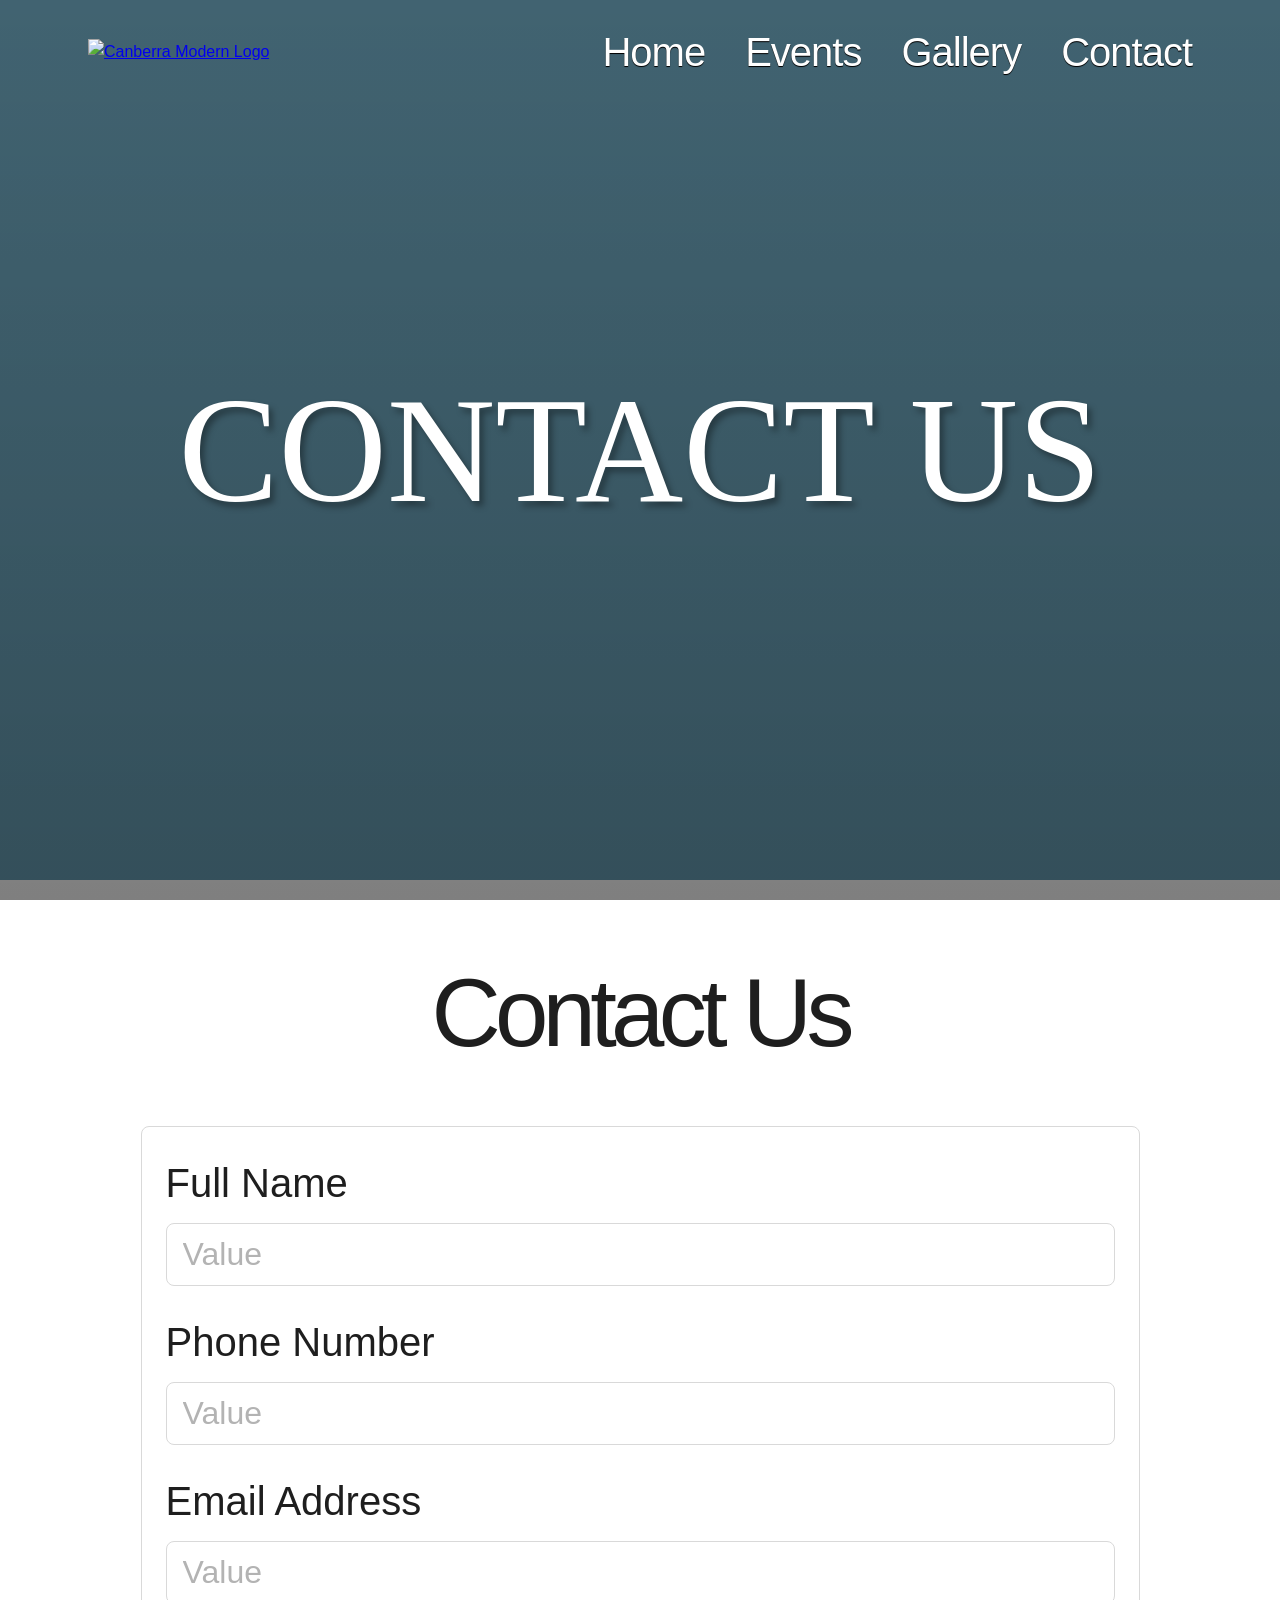
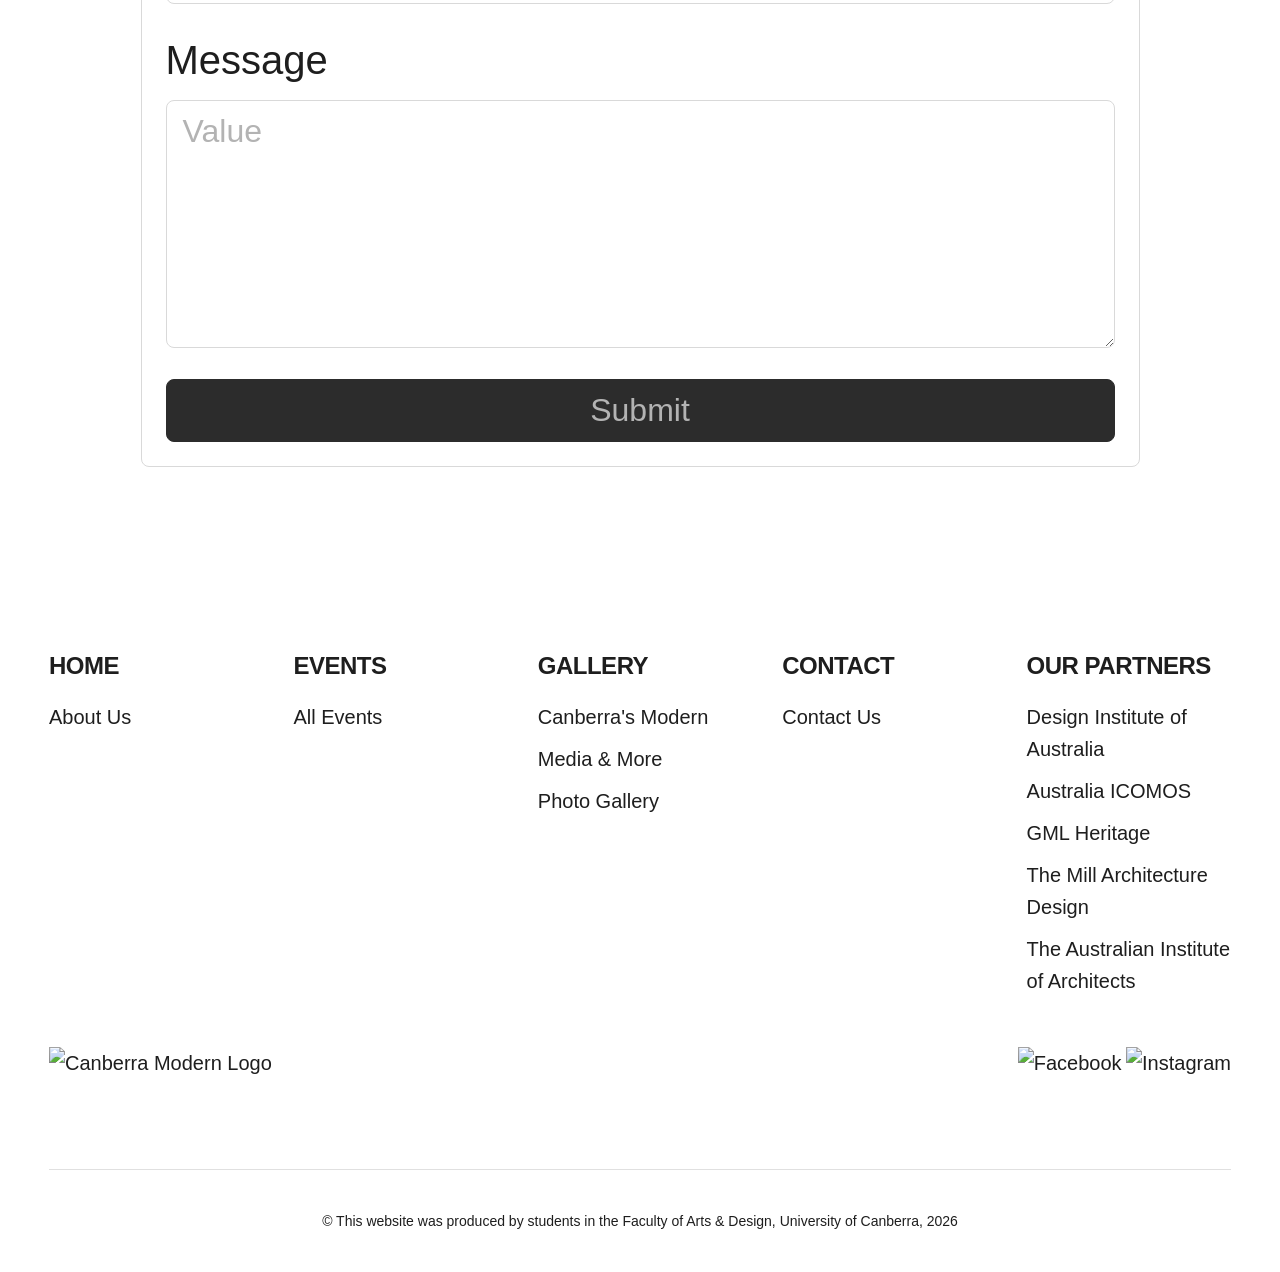
==== commit b122c1bc: "Fixed photos" ====
--- a/contact.html
+++ b/contact.html
@@ -54,39 +54,56 @@
         </form>
     </section>
 
-         <footer>
-    <section>
+        <footer>
+    <div>
         <h3>HOME</h3>
         <a href="#about">About Us</a>
-    </section>
+    </div>
 
-    <section>
+    <div>
         <h3>EVENTS</h3>
         <a href="events.html">All Events</a>
-    </section>
+    </div>
 
-<section>
+<div>
     <h3>GALLERY</h3>
     <a href="gallery.html#canberra-modern">Canberra's Modern</a>
     <a href="gallery.html#media-more">Media & More</a>
     <a href="gallery.html#photo-gallery">Photo Gallery</a>
-</section>
+</div>
 
 
-<section>
+<div>
     <h3>CONTACT</h3>
     <a href="contact.html">Contact Us</a>
-</section>
+</div>
 
-        <section>
+        <div>
             <h3>OUR PARTNERS</h3>
             <a href="https://www.design.org.au/" target="_blank">Design Institute of Australia</a>
             <a href="https://australia.icomos.org/" target="_blank">Australia ICOMOS</a>
             <a href="https://gml.com.au/" target="_blank">GML Heritage</a>
             <a href="https://www.themilldesign.com.au/" target="_blank">The Mill Architecture Design</a>
             <a href="https://www.architecture.com.au/act-chapter" target="_blank">The Australian Institute of Architects</a>
-        </section>
+        </div>
+        <div class="full-span">
         
+        
+    <div>
+             <a href="index.html">
+             <img src="file:///Users/danicawidjaja/Desktop/University/logo.png" alt="Canberra Modern Logo"> </a>
+             </div>
+             <div class="social">
+                
+             <a href="index.html">
+             <img src="file:///Users/danicawidjaja/Desktop/Screenshot%202026-05-14%20at%2011.44.05%20am.png" alt="Facebook"> </a>
+           
+            
+             <a href="index.html">
+             <img src="file:///Users/danicawidjaja/Desktop/Screenshot%202026-05-14%20at%2011.44.14%20am.png" alt="Instagram"> </a>
+             
+             </div>
+       </div>
 
         <p>&copy; This website was produced by students in the Faculty of Arts & Design, University of Canberra, 2026</p>
     </footer>
--- a/styles.css
+++ b/styles.css
@@ -101,22 +101,24 @@
     overflow-wrap: normal;
     word-break: normal;
     margin: 0 auto;
-    font-size: 200px;
+    font-size: 150px;
     line-height: 1;
-    letter-spacing: -4px;
+    letter-spacing: -6%;
     white-space: normal;
     overflow-wrap: break-word;
     word-break: break-word;
     color: white;
     text-shadow: 4px 5px 6.2px rgba(0,0,0,0.35);
-    font-weight: 700;
+    font-family: "ivyora-text", serif;
+    font-weight: 500;
+    font-style: normal;
     text-align: center;
 }
 
 .whats-on-button {
     display: block;
     width: fit-content;
-    margin: 15px auto 0;
+    margin: 10px auto 0;
     background: #699de1;
     color: white;
     font-size: 20px;
@@ -253,6 +255,8 @@
     text-align: center;
     gap: 10px;
     position: relative;
+    overflow: hidden;
+    border-radius: 37px;
 }
 
 .event-card img {
@@ -263,6 +267,11 @@
     border-radius: 37px;
     box-shadow: 0px 4px 4px 0px rgba(0,0,0,0.25);
     margin-bottom: 10px;
+    transition: transform 0.4s ease;
+}
+
+.event-card img:hover {
+    transform: scale(1.05);
 }
 
 .event-card h2 {
@@ -445,6 +454,8 @@
     display: flex;
     flex-direction: column;
     gap: 20px;
+    overflow: hidden;
+    border-radius: 16px;
 }
 
 .episode-card img {
@@ -454,6 +465,11 @@
     object-fit: cover;
     border-radius: 8px;
     box-shadow: 0px 4px 8px rgba(0,0,0,0.15);
+    transition: transform 0.4s ease;
+}
+
+.episode-card img:hover {
+    transform: scale(1.05);
 }
 
 .episode-card h2 {
@@ -631,8 +647,8 @@
 }
 
 footer img {
-    width: 80px;
-    height: 80px;
+    width: 90px;
+    height: auto
 }
 
 /* Responsive Design */
